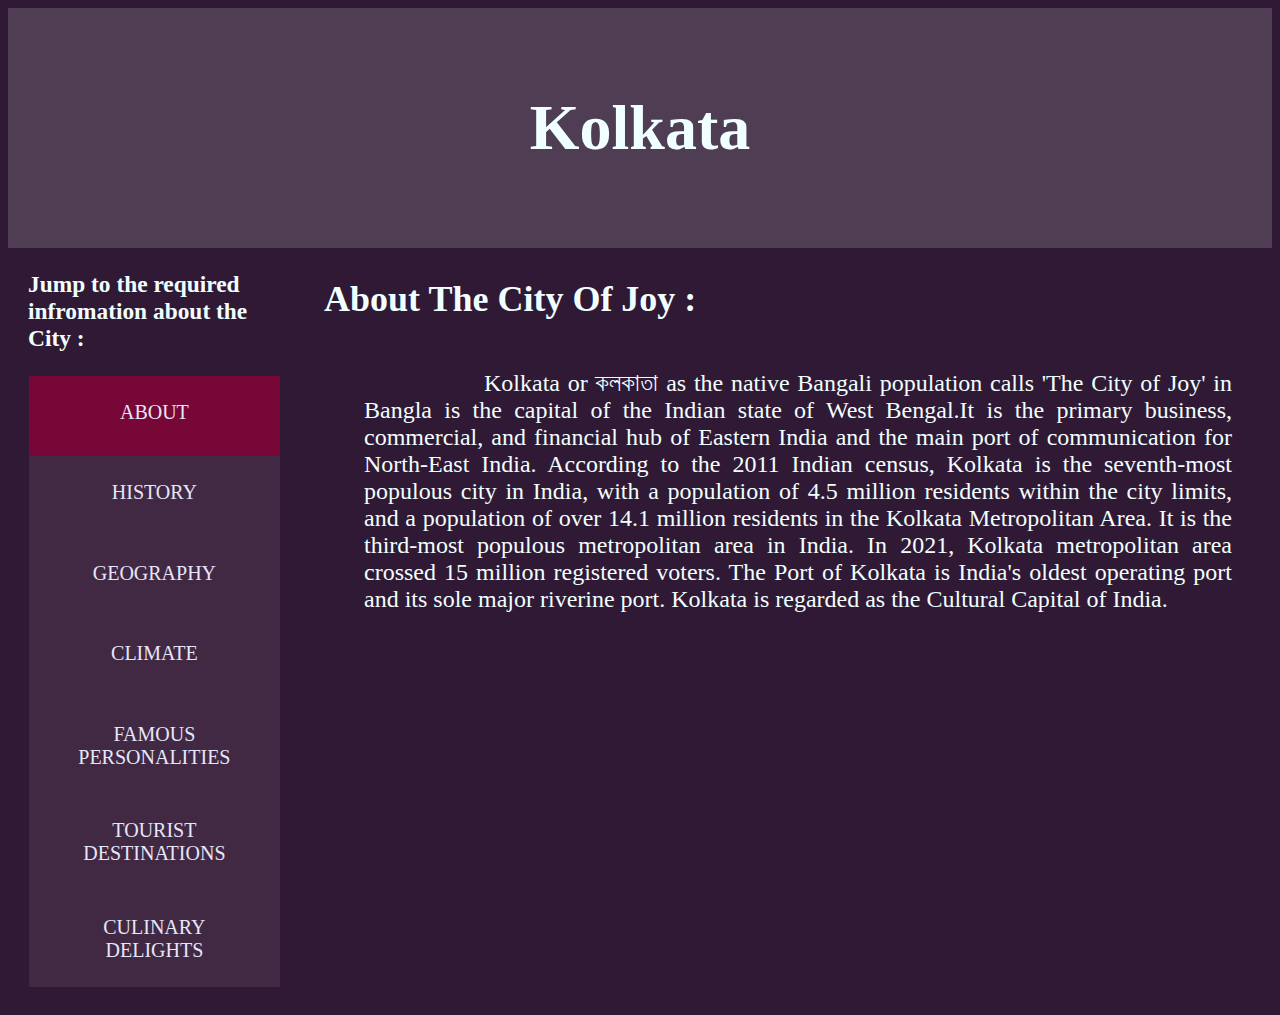
==== index.html @ d6e20641 "Initial Upload" ====
<!DOCTYPE html>
<html lang="en">
<head>
    <meta charset="UTF-8">
    <title>Kolkata Index Page</title>
    <link type="text/css" rel="stylesheet" href="CSS/index_style.css">
</head>
<body>
    <header><h1>Kolkata</h1></header>
    <nav><h3>Jump to the required infromation about the City :</h3>
        <a href="index.html" class="current">ABOUT</a>
        <a href="history.html">HISTORY</a>
        <a href="geography.html">GEOGRAPHY</a>
        <a href="climate.html">CLIMATE</a>
        <a href="famous_personalities.html">FAMOUS PERSONALITIES</a>
        <a href="tourist_destinations.html">TOURIST DESTINATIONS</a>
        <a href="culinary_delights.html">CULINARY DELIGHTS</a>
    </nav>
    <section class="intro"><h2>About The City Of Joy :</h2>
    <p>&emsp;&emsp;&emsp;&emsp;&emsp;Kolkata or কলকাতা as the native Bangali population calls 'The City of Joy' in Bangla is the capital of the Indian state of West Bengal.It is the primary business, commercial, and financial hub of Eastern India and the main port of communication for North-East India. According to the 2011 Indian census, Kolkata is the seventh-most populous city in India, with a population of 4.5 million residents within the city limits, and a population of over 14.1 million residents in the Kolkata Metropolitan Area. It is the third-most populous metropolitan area in India. In 2021, Kolkata metropolitan area crossed 15 million registered voters. The Port of Kolkata is India's oldest operating port and its sole major riverine port. Kolkata is regarded as the Cultural Capital of India.</p></section>
</body>
---- CSS/index_style.css ----
html{
	
	background-color: #301934 ;
	color: #F0FFFF;
	
}
header{
	padding: 40px;
	text-align: center;
	background-color: rgba(202, 207, 210 , 0.2);
}
h1{
	font-size: 400%;
}
nav{
	width: 20%;
	padding: 20Px;
	padding-top: 0;
	display: inline-block;
	font-size: 125%;
}
nav a{
	width: 200px;
	height: 30px;
	text-decoration: none;
	text-align: center;
	display: table;
	padding: 10%;
	margin: 0 auto;
	background-color: rgb(216, 191, 216 , 0.1) ;
	color: #E6E6FA ;
}
nav a:hover{
	border: solid 2px #5BEEE5;
    border-radius: 10px;
}
.current{
	background-color: #770737;

}
.intro{
	width: 75%;
	float: right;
}
h2{
	font-size: 225%;
}
p{
	font-size: 150%;
	text-align: justify;
	font-stretch: ultra-expanded;
	padding: 20px;
	margin: 20px;
}
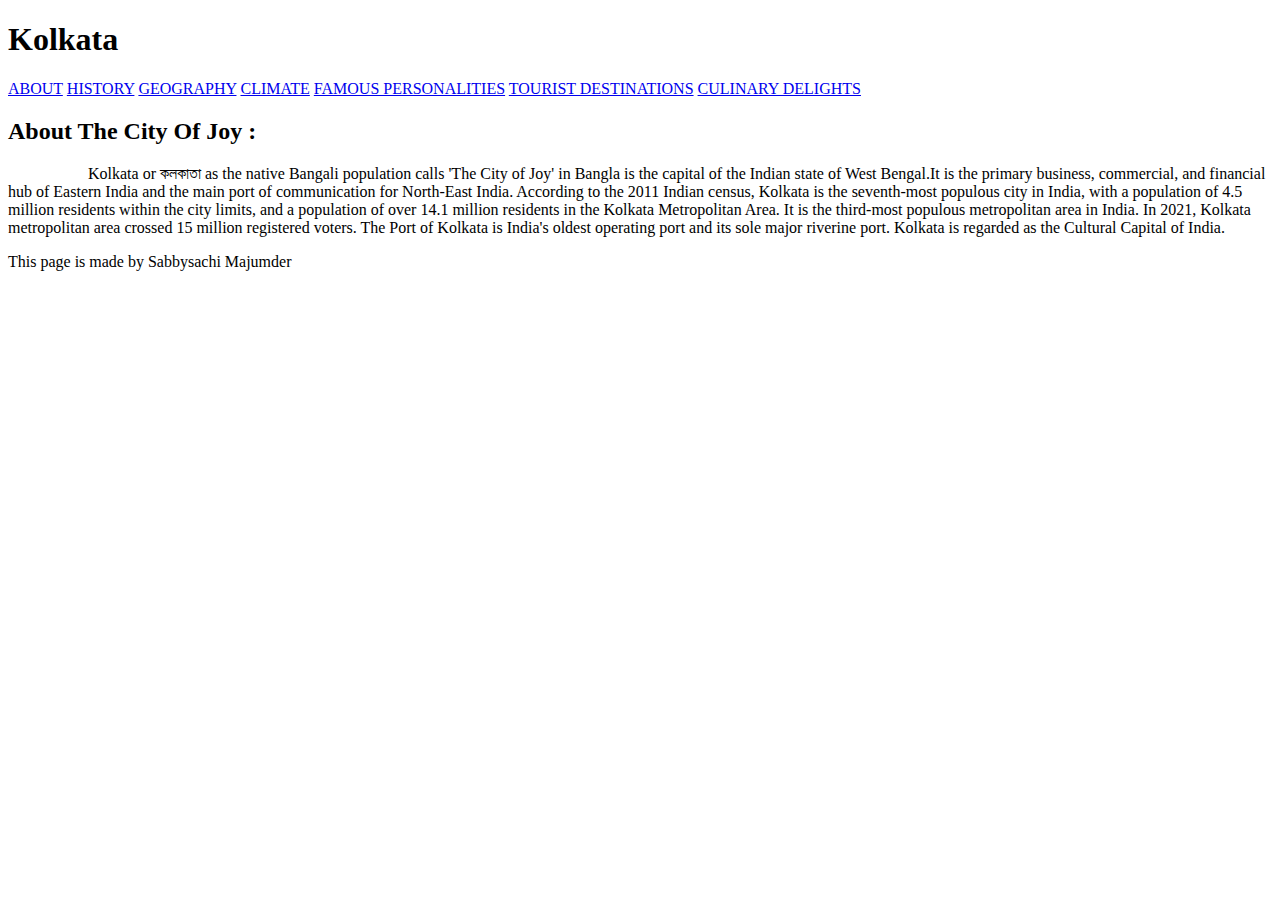
==== commit d7cda764: "New Webpages uploaded" ====
--- a/index.html
+++ b/index.html
@@ -3,11 +3,11 @@
 <head>
     <meta charset="UTF-8">
     <title>Kolkata Index Page</title>
-    <link type="text/css" rel="stylesheet" href="CSS/index_style.css">
+    <link type="text/css" rel="stylesheet" href="index_style.css">
 </head>
 <body>
-    <header><h1>Kolkata</h1></header>
-    <nav><h3>Jump to the required infromation about the City :</h3>
+    <div class="head"><header><h1>Kolkata</h1></header></div>
+    <div class="nav">
         <a href="index.html" class="current">ABOUT</a>
         <a href="history.html">HISTORY</a>
         <a href="geography.html">GEOGRAPHY</a>
@@ -15,7 +15,9 @@
         <a href="famous_personalities.html">FAMOUS PERSONALITIES</a>
         <a href="tourist_destinations.html">TOURIST DESTINATIONS</a>
         <a href="culinary_delights.html">CULINARY DELIGHTS</a>
-    </nav>
-    <section class="intro"><h2>About The City Of Joy :</h2>
-    <p>&emsp;&emsp;&emsp;&emsp;&emsp;Kolkata or কলকাতা as the native Bangali population calls 'The City of Joy' in Bangla is the capital of the Indian state of West Bengal.It is the primary business, commercial, and financial hub of Eastern India and the main port of communication for North-East India. According to the 2011 Indian census, Kolkata is the seventh-most populous city in India, with a population of 4.5 million residents within the city limits, and a population of over 14.1 million residents in the Kolkata Metropolitan Area. It is the third-most populous metropolitan area in India. In 2021, Kolkata metropolitan area crossed 15 million registered voters. The Port of Kolkata is India's oldest operating port and its sole major riverine port. Kolkata is regarded as the Cultural Capital of India.</p></section>
+    </div>
+    <div class="intro"><h2>About The City Of Joy :</h2>
+    <p>&emsp;&emsp;&emsp;&emsp;&emsp;Kolkata or কলকাতা as the native Bangali population calls 'The City of Joy' in Bangla is the capital of the Indian state of West Bengal.It is the primary business, commercial, and financial hub of Eastern India and the main port of communication for North-East India. According to the 2011 Indian census, Kolkata is the seventh-most populous city in India, with a population of 4.5 million residents within the city limits, and a population of over 14.1 million residents in the Kolkata Metropolitan Area. It is the third-most populous metropolitan area in India. In 2021, Kolkata metropolitan area crossed 15 million registered voters. The Port of Kolkata is India's oldest operating port and its sole major riverine port. Kolkata is regarded as the Cultural Capital of India.</p></div>
+    <div class="foot"><footer>This page is made by Sabbysachi Majumder</footer>
+    </div>
 </body>